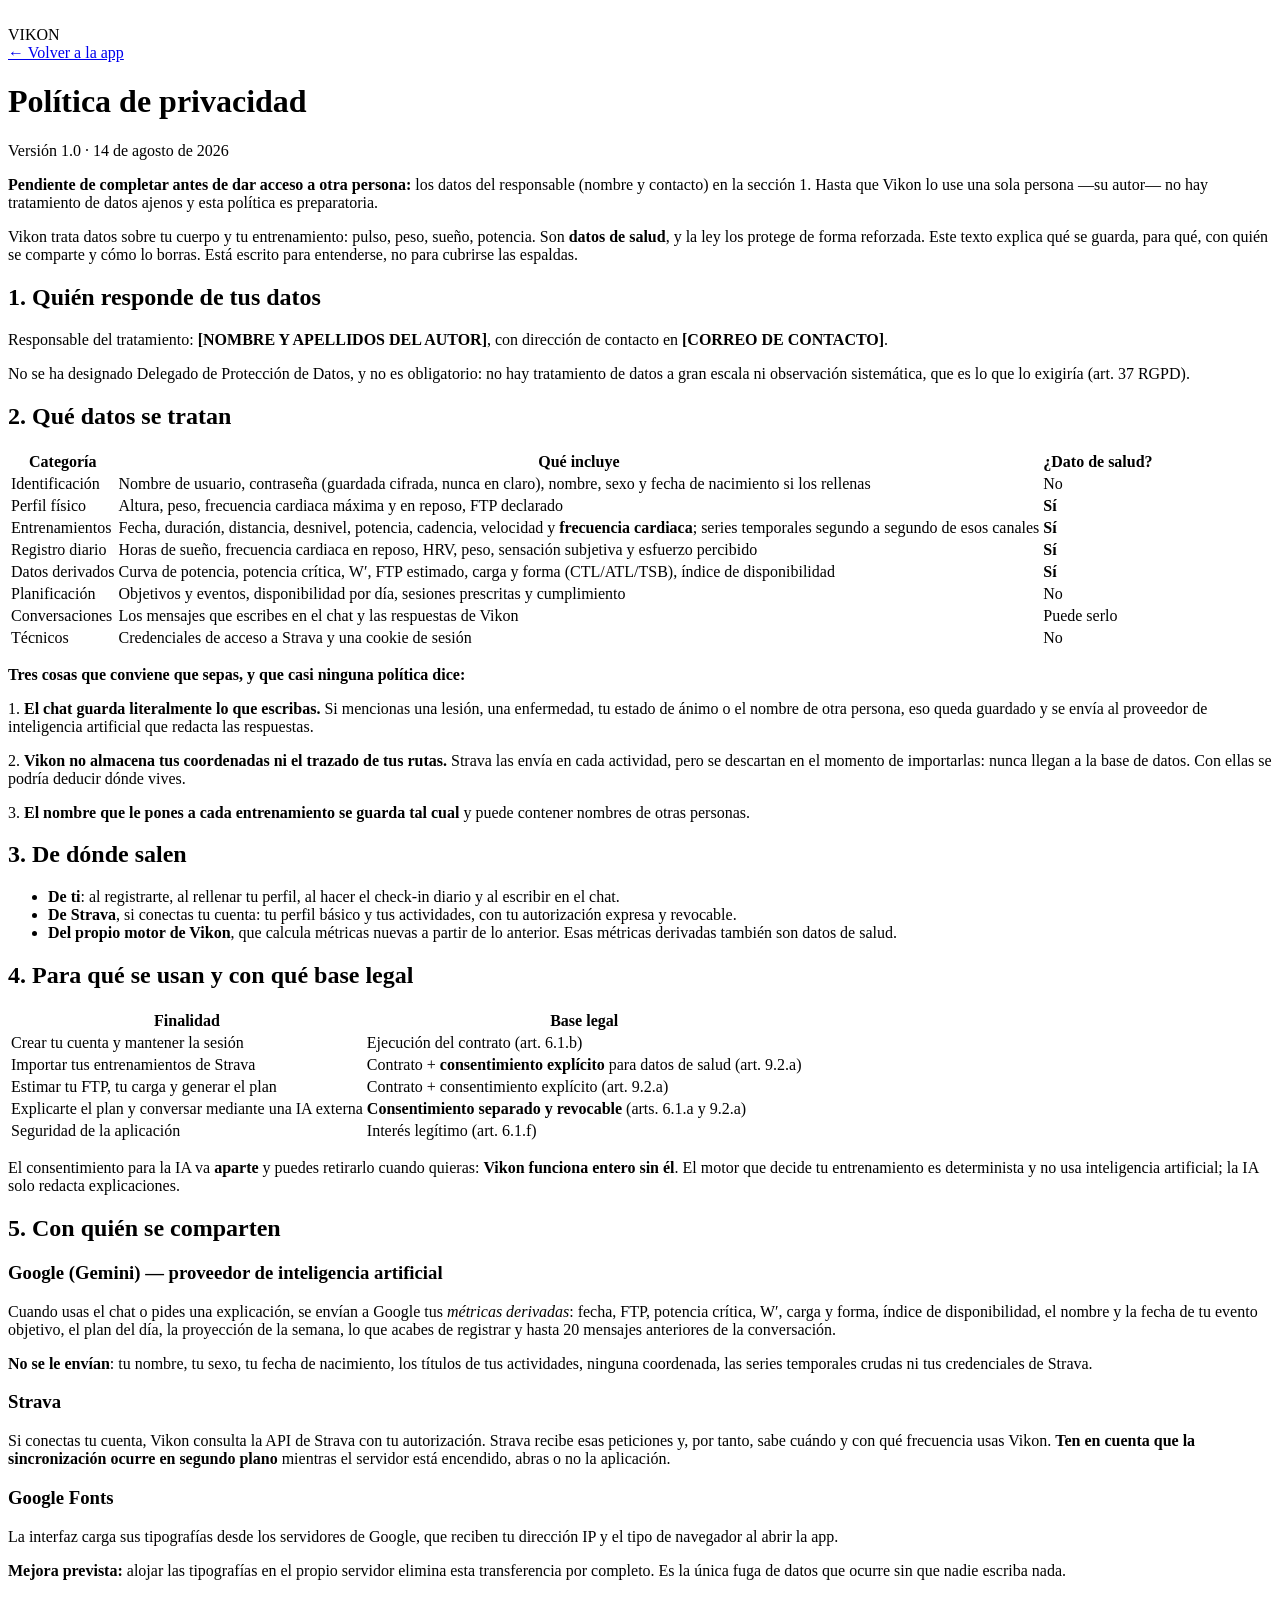
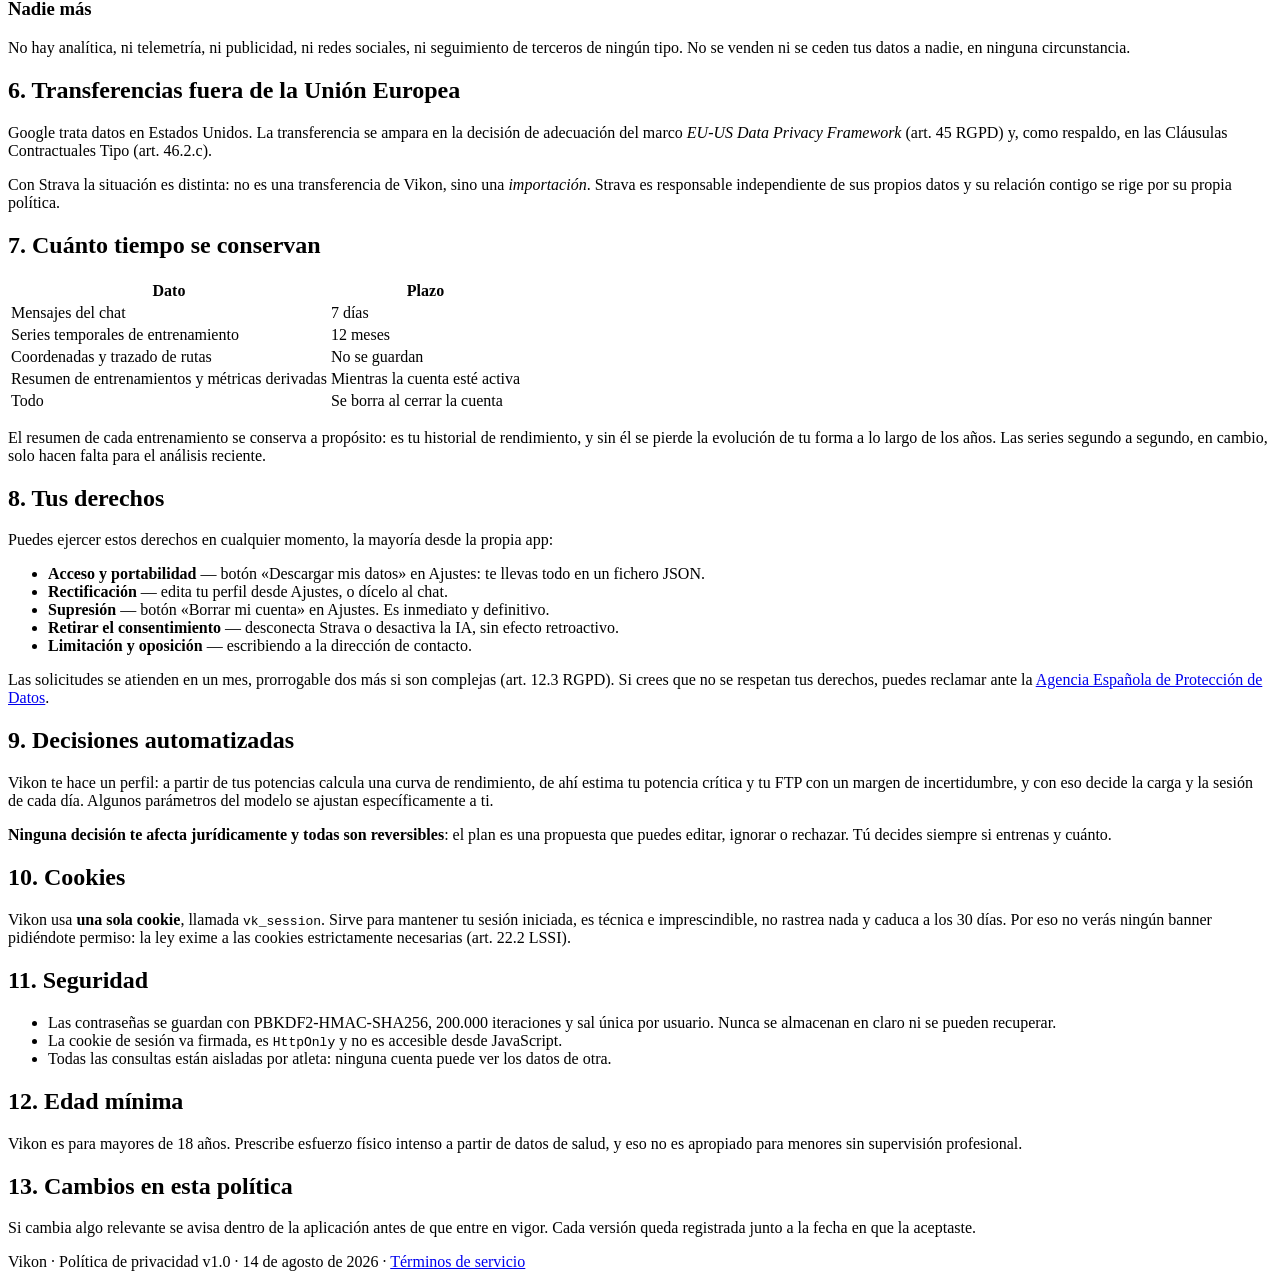
==== src/cycling_coach/web/static/privacidad.html @ ce25e0ec "Privacidad y derechos: fuera el GPS, la retención se aplica sola, y puedes llevarte o borrar tus dat" ====
<!doctype html>
<html lang="es">
<head>
  <meta charset="utf-8" />
  <meta name="viewport" content="width=device-width, initial-scale=1" />
  <title>Política de privacidad · Vikon</title>
  <link rel="icon" href="/static/favicon.ico" sizes="16x16 32x32 48x48" />
  <link rel="stylesheet" href="/static/legal.css?v=1" />
</head>
<body>
<div class="wrap">

  <header class="legal">
    <img src="/static/logo.png" alt="" />
    <div class="brand">VIKON</div>
    <div class="back"><a href="/">← Volver a la app</a></div>
  </header>

  <h1>Política de privacidad</h1>
  <p class="updated">Versión 1.0 · 14 de agosto de 2026</p>

  <div class="todo">
    <strong>Pendiente de completar antes de dar acceso a otra persona:</strong>
    los datos del responsable (nombre y contacto) en la sección 1. Hasta que
    Vikon lo use una sola persona —su autor— no hay tratamiento de datos ajenos
    y esta política es preparatoria.
  </div>

  <p>
    Vikon trata datos sobre tu cuerpo y tu entrenamiento: pulso, peso, sueño,
    potencia. Son <strong>datos de salud</strong>, y la ley los protege de forma
    reforzada. Este texto explica qué se guarda, para qué, con quién se comparte
    y cómo lo borras. Está escrito para entenderse, no para cubrirse las
    espaldas.
  </p>

  <h2>1. Quién responde de tus datos</h2>
  <p>
    Responsable del tratamiento: <strong>[NOMBRE Y APELLIDOS DEL AUTOR]</strong>,
    con dirección de contacto en <strong>[CORREO DE CONTACTO]</strong>.
  </p>
  <p>
    No se ha designado Delegado de Protección de Datos, y no es obligatorio: no
    hay tratamiento de datos a gran escala ni observación sistemática, que es lo
    que lo exigiría (art. 37 RGPD).
  </p>

  <h2>2. Qué datos se tratan</h2>
  <div class="tablewrap">
    <table>
      <thead>
        <tr><th>Categoría</th><th>Qué incluye</th><th>¿Dato de salud?</th></tr>
      </thead>
      <tbody>
        <tr>
          <td>Identificación</td>
          <td>Nombre de usuario, contraseña (guardada cifrada, nunca en claro), nombre, sexo y fecha de nacimiento si los rellenas</td>
          <td>No</td>
        </tr>
        <tr>
          <td>Perfil físico</td>
          <td>Altura, peso, frecuencia cardiaca máxima y en reposo, FTP declarado</td>
          <td><strong>Sí</strong></td>
        </tr>
        <tr>
          <td>Entrenamientos</td>
          <td>Fecha, duración, distancia, desnivel, potencia, cadencia, velocidad y <strong>frecuencia cardiaca</strong>; series temporales segundo a segundo de esos canales</td>
          <td><strong>Sí</strong></td>
        </tr>
        <tr>
          <td>Registro diario</td>
          <td>Horas de sueño, frecuencia cardiaca en reposo, HRV, peso, sensación subjetiva y esfuerzo percibido</td>
          <td><strong>Sí</strong></td>
        </tr>
        <tr>
          <td>Datos derivados</td>
          <td>Curva de potencia, potencia crítica, W′, FTP estimado, carga y forma (CTL/ATL/TSB), índice de disponibilidad</td>
          <td><strong>Sí</strong></td>
        </tr>
        <tr>
          <td>Planificación</td>
          <td>Objetivos y eventos, disponibilidad por día, sesiones prescritas y cumplimiento</td>
          <td>No</td>
        </tr>
        <tr>
          <td>Conversaciones</td>
          <td>Los mensajes que escribes en el chat y las respuestas de Vikon</td>
          <td>Puede serlo</td>
        </tr>
        <tr>
          <td>Técnicos</td>
          <td>Credenciales de acceso a Strava y una cookie de sesión</td>
          <td>No</td>
        </tr>
      </tbody>
    </table>
  </div>

  <div class="callout">
    <p><strong>Tres cosas que conviene que sepas, y que casi ninguna política dice:</strong></p>
    <p>
      1. <strong>El chat guarda literalmente lo que escribas.</strong> Si
      mencionas una lesión, una enfermedad, tu estado de ánimo o el nombre de
      otra persona, eso queda guardado y se envía al proveedor de inteligencia
      artificial que redacta las respuestas.
    </p>
    <p>
      2. <strong>Vikon no almacena tus coordenadas ni el trazado de tus
      rutas.</strong> Strava las envía en cada actividad, pero se descartan en
      el momento de importarlas: nunca llegan a la base de datos. Con ellas se
      podría deducir dónde vives.
    </p>
    <p>
      3. <strong>El nombre que le pones a cada entrenamiento se guarda tal
      cual</strong> y puede contener nombres de otras personas.
    </p>
  </div>

  <h2>3. De dónde salen</h2>
  <ul>
    <li><strong>De ti</strong>: al registrarte, al rellenar tu perfil, al hacer el check-in diario y al escribir en el chat.</li>
    <li><strong>De Strava</strong>, si conectas tu cuenta: tu perfil básico y tus actividades, con tu autorización expresa y revocable.</li>
    <li><strong>Del propio motor de Vikon</strong>, que calcula métricas nuevas a partir de lo anterior. Esas métricas derivadas también son datos de salud.</li>
  </ul>

  <h2>4. Para qué se usan y con qué base legal</h2>
  <div class="tablewrap">
    <table>
      <thead>
        <tr><th>Finalidad</th><th>Base legal</th></tr>
      </thead>
      <tbody>
        <tr><td>Crear tu cuenta y mantener la sesión</td><td>Ejecución del contrato (art. 6.1.b)</td></tr>
        <tr><td>Importar tus entrenamientos de Strava</td><td>Contrato + <strong>consentimiento explícito</strong> para datos de salud (art. 9.2.a)</td></tr>
        <tr><td>Estimar tu FTP, tu carga y generar el plan</td><td>Contrato + consentimiento explícito (art. 9.2.a)</td></tr>
        <tr><td>Explicarte el plan y conversar mediante una IA externa</td><td><strong>Consentimiento separado y revocable</strong> (arts. 6.1.a y 9.2.a)</td></tr>
        <tr><td>Seguridad de la aplicación</td><td>Interés legítimo (art. 6.1.f)</td></tr>
      </tbody>
    </table>
  </div>
  <p>
    El consentimiento para la IA va <strong>aparte</strong> y puedes retirarlo
    cuando quieras: <strong>Vikon funciona entero sin él</strong>. El motor que
    decide tu entrenamiento es determinista y no usa inteligencia artificial; la
    IA solo redacta explicaciones.
  </p>

  <h2>5. Con quién se comparten</h2>
  <h3>Google (Gemini) — proveedor de inteligencia artificial</h3>
  <p>
    Cuando usas el chat o pides una explicación, se envían a Google tus
    <em>métricas derivadas</em>: fecha, FTP, potencia crítica, W′, carga y forma,
    índice de disponibilidad, el nombre y la fecha de tu evento objetivo, el plan
    del día, la proyección de la semana, lo que acabes de registrar y hasta 20
    mensajes anteriores de la conversación.
  </p>
  <p>
    <strong>No se le envían</strong>: tu nombre, tu sexo, tu fecha de nacimiento,
    los títulos de tus actividades, ninguna coordenada, las series temporales
    crudas ni tus credenciales de Strava.
  </p>
  <h3>Strava</h3>
  <p>
    Si conectas tu cuenta, Vikon consulta la API de Strava con tu autorización.
    Strava recibe esas peticiones y, por tanto, sabe cuándo y con qué frecuencia
    usas Vikon. <strong>Ten en cuenta que la sincronización ocurre en segundo
    plano</strong> mientras el servidor está encendido, abras o no la aplicación.
  </p>
  <h3>Google Fonts</h3>
  <p>
    La interfaz carga sus tipografías desde los servidores de Google, que reciben
    tu dirección IP y el tipo de navegador al abrir la app.
  </p>
  <div class="todo">
    <strong>Mejora prevista:</strong> alojar las tipografías en el propio
    servidor elimina esta transferencia por completo. Es la única fuga de datos
    que ocurre sin que nadie escriba nada.
  </div>
  <h3>Nadie más</h3>
  <p>
    No hay analítica, ni telemetría, ni publicidad, ni redes sociales, ni
    seguimiento de terceros de ningún tipo. No se venden ni se ceden tus datos a
    nadie, en ninguna circunstancia.
  </p>

  <h2>6. Transferencias fuera de la Unión Europea</h2>
  <p>
    Google trata datos en Estados Unidos. La transferencia se ampara en la
    decisión de adecuación del marco <em>EU-US Data Privacy Framework</em>
    (art. 45 RGPD) y, como respaldo, en las Cláusulas Contractuales Tipo
    (art. 46.2.c).
  </p>
  <p>
    Con Strava la situación es distinta: no es una transferencia de Vikon, sino
    una <em>importación</em>. Strava es responsable independiente de sus propios
    datos y su relación contigo se rige por su propia política.
  </p>

  <h2>7. Cuánto tiempo se conservan</h2>
  <div class="tablewrap">
    <table>
      <thead><tr><th>Dato</th><th>Plazo</th></tr></thead>
      <tbody>
        <tr><td>Mensajes del chat</td><td>7 días</td></tr>
        <tr><td>Series temporales de entrenamiento</td><td>12 meses</td></tr>
        <tr><td>Coordenadas y trazado de rutas</td><td>No se guardan</td></tr>
        <tr><td>Resumen de entrenamientos y métricas derivadas</td><td>Mientras la cuenta esté activa</td></tr>
        <tr><td>Todo</td><td>Se borra al cerrar la cuenta</td></tr>
      </tbody>
    </table>
  </div>
  <p>
    El resumen de cada entrenamiento se conserva a propósito: es tu historial de
    rendimiento, y sin él se pierde la evolución de tu forma a lo largo de los
    años. Las series segundo a segundo, en cambio, solo hacen falta para el
    análisis reciente.
  </p>

  <h2>8. Tus derechos</h2>
  <p>Puedes ejercer estos derechos en cualquier momento, la mayoría desde la propia app:</p>
  <ul>
    <li><strong>Acceso y portabilidad</strong> — botón «Descargar mis datos» en Ajustes: te llevas todo en un fichero JSON.</li>
    <li><strong>Rectificación</strong> — edita tu perfil desde Ajustes, o dícelo al chat.</li>
    <li><strong>Supresión</strong> — botón «Borrar mi cuenta» en Ajustes. Es inmediato y definitivo.</li>
    <li><strong>Retirar el consentimiento</strong> — desconecta Strava o desactiva la IA, sin efecto retroactivo.</li>
    <li><strong>Limitación y oposición</strong> — escribiendo a la dirección de contacto.</li>
  </ul>
  <p>
    Las solicitudes se atienden en un mes, prorrogable dos más si son complejas
    (art. 12.3 RGPD). Si crees que no se respetan tus derechos, puedes reclamar
    ante la <a href="https://www.aepd.es" target="_blank" rel="noopener">Agencia
    Española de Protección de Datos</a>.
  </p>

  <h2>9. Decisiones automatizadas</h2>
  <p>
    Vikon te hace un perfil: a partir de tus potencias calcula una curva de
    rendimiento, de ahí estima tu potencia crítica y tu FTP con un margen de
    incertidumbre, y con eso decide la carga y la sesión de cada día. Algunos
    parámetros del modelo se ajustan específicamente a ti.
  </p>
  <p>
    <strong>Ninguna decisión te afecta jurídicamente y todas son
    reversibles</strong>: el plan es una propuesta que puedes editar, ignorar o
    rechazar. Tú decides siempre si entrenas y cuánto.
  </p>

  <h2>10. Cookies</h2>
  <p>
    Vikon usa <strong>una sola cookie</strong>, llamada <code>vk_session</code>.
    Sirve para mantener tu sesión iniciada, es técnica e imprescindible, no
    rastrea nada y caduca a los 30 días. Por eso no verás ningún banner
    pidiéndote permiso: la ley exime a las cookies estrictamente necesarias
    (art. 22.2 LSSI).
  </p>

  <h2>11. Seguridad</h2>
  <ul>
    <li>Las contraseñas se guardan con PBKDF2-HMAC-SHA256, 200.000 iteraciones y sal única por usuario. Nunca se almacenan en claro ni se pueden recuperar.</li>
    <li>La cookie de sesión va firmada, es <code>HttpOnly</code> y no es accesible desde JavaScript.</li>
    <li>Todas las consultas están aisladas por atleta: ninguna cuenta puede ver los datos de otra.</li>
  </ul>

  <h2>12. Edad mínima</h2>
  <p>
    Vikon es para mayores de 18 años. Prescribe esfuerzo físico intenso a partir
    de datos de salud, y eso no es apropiado para menores sin supervisión
    profesional.
  </p>

  <h2>13. Cambios en esta política</h2>
  <p>
    Si cambia algo relevante se avisa dentro de la aplicación antes de que entre
    en vigor. Cada versión queda registrada junto a la fecha en que la aceptaste.
  </p>

  <footer class="legal">
    Vikon · Política de privacidad v1.0 · 14 de agosto de 2026 ·
    <a href="/static/terminos.html">Términos de servicio</a>
  </footer>

</div>
</body>
</html>
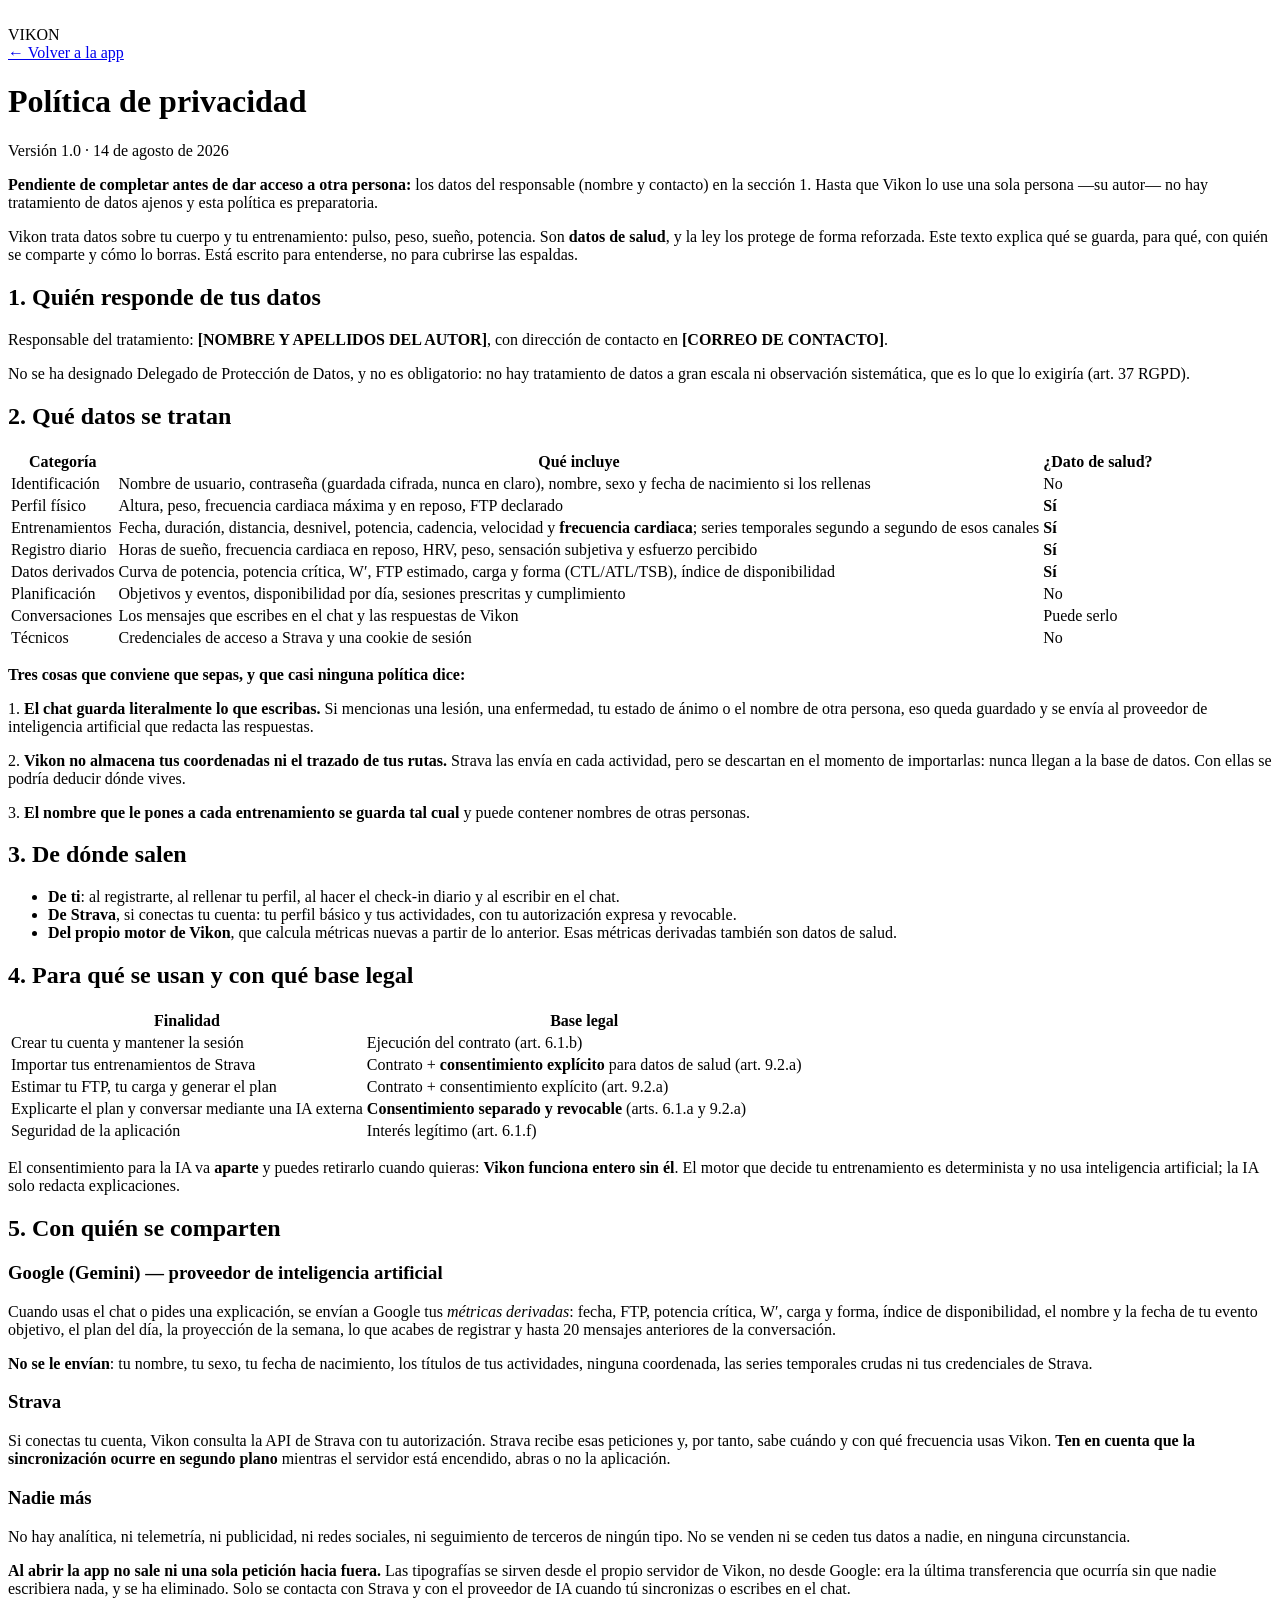
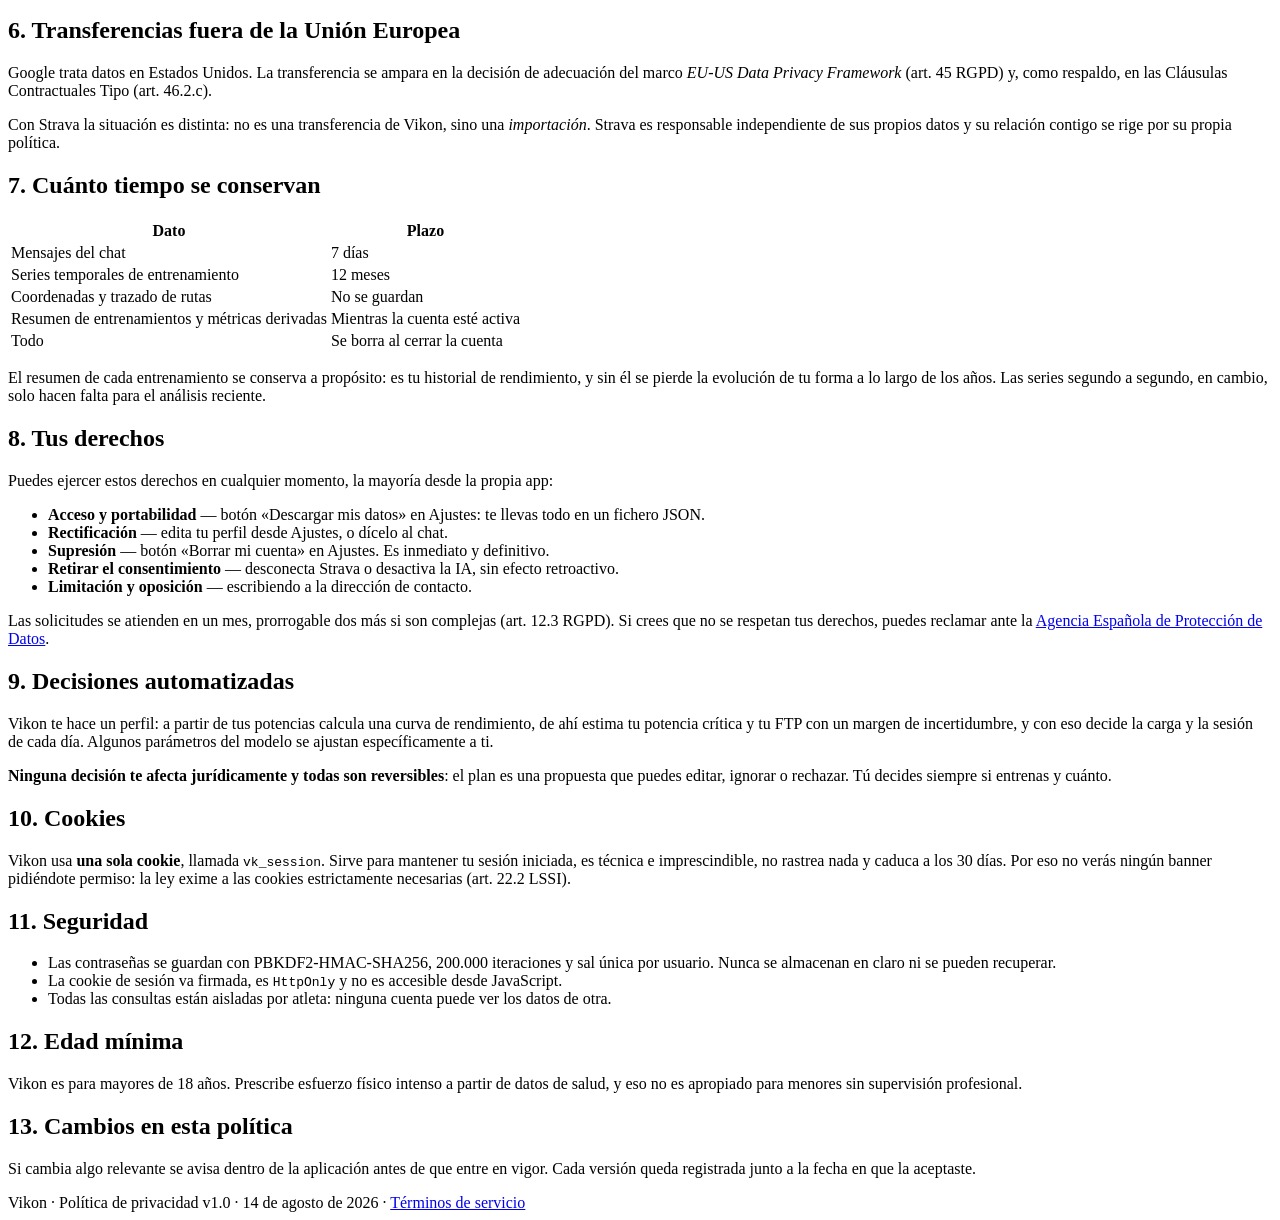
==== commit 7f12923f: "Sistema de diseño v2: instrumento colorido, y las tipografías dejan de ser de Google Adopción comple" ====
--- a/src/cycling_coach/web/static/privacidad.html
+++ b/src/cycling_coach/web/static/privacidad.html
@@ -5,7 +5,7 @@
   <meta name="viewport" content="width=device-width, initial-scale=1" />
   <title>Política de privacidad · Vikon</title>
   <link rel="icon" href="/static/favicon.ico" sizes="16x16 32x32 48x48" />
-  <link rel="stylesheet" href="/static/legal.css?v=1" />
+  <link rel="stylesheet" href="/static/legal.css?v=2" />
 </head>
 <body>
 <div class="wrap">
@@ -166,21 +166,18 @@
     usas Vikon. <strong>Ten en cuenta que la sincronización ocurre en segundo
     plano</strong> mientras el servidor está encendido, abras o no la aplicación.
   </p>
-  <h3>Google Fonts</h3>
-  <p>
-    La interfaz carga sus tipografías desde los servidores de Google, que reciben
-    tu dirección IP y el tipo de navegador al abrir la app.
-  </p>
-  <div class="todo">
-    <strong>Mejora prevista:</strong> alojar las tipografías en el propio
-    servidor elimina esta transferencia por completo. Es la única fuga de datos
-    que ocurre sin que nadie escriba nada.
-  </div>
   <h3>Nadie más</h3>
   <p>
     No hay analítica, ni telemetría, ni publicidad, ni redes sociales, ni
     seguimiento de terceros de ningún tipo. No se venden ni se ceden tus datos a
     nadie, en ninguna circunstancia.
+  </p>
+  <p>
+    <strong>Al abrir la app no sale ni una sola petición hacia fuera.</strong>
+    Las tipografías se sirven desde el propio servidor de Vikon, no desde Google:
+    era la última transferencia que ocurría sin que nadie escribiera nada, y se
+    ha eliminado. Solo se contacta con Strava y con el proveedor de IA cuando tú
+    sincronizas o escribes en el chat.
   </p>
 
   <h2>6. Transferencias fuera de la Unión Europea</h2>
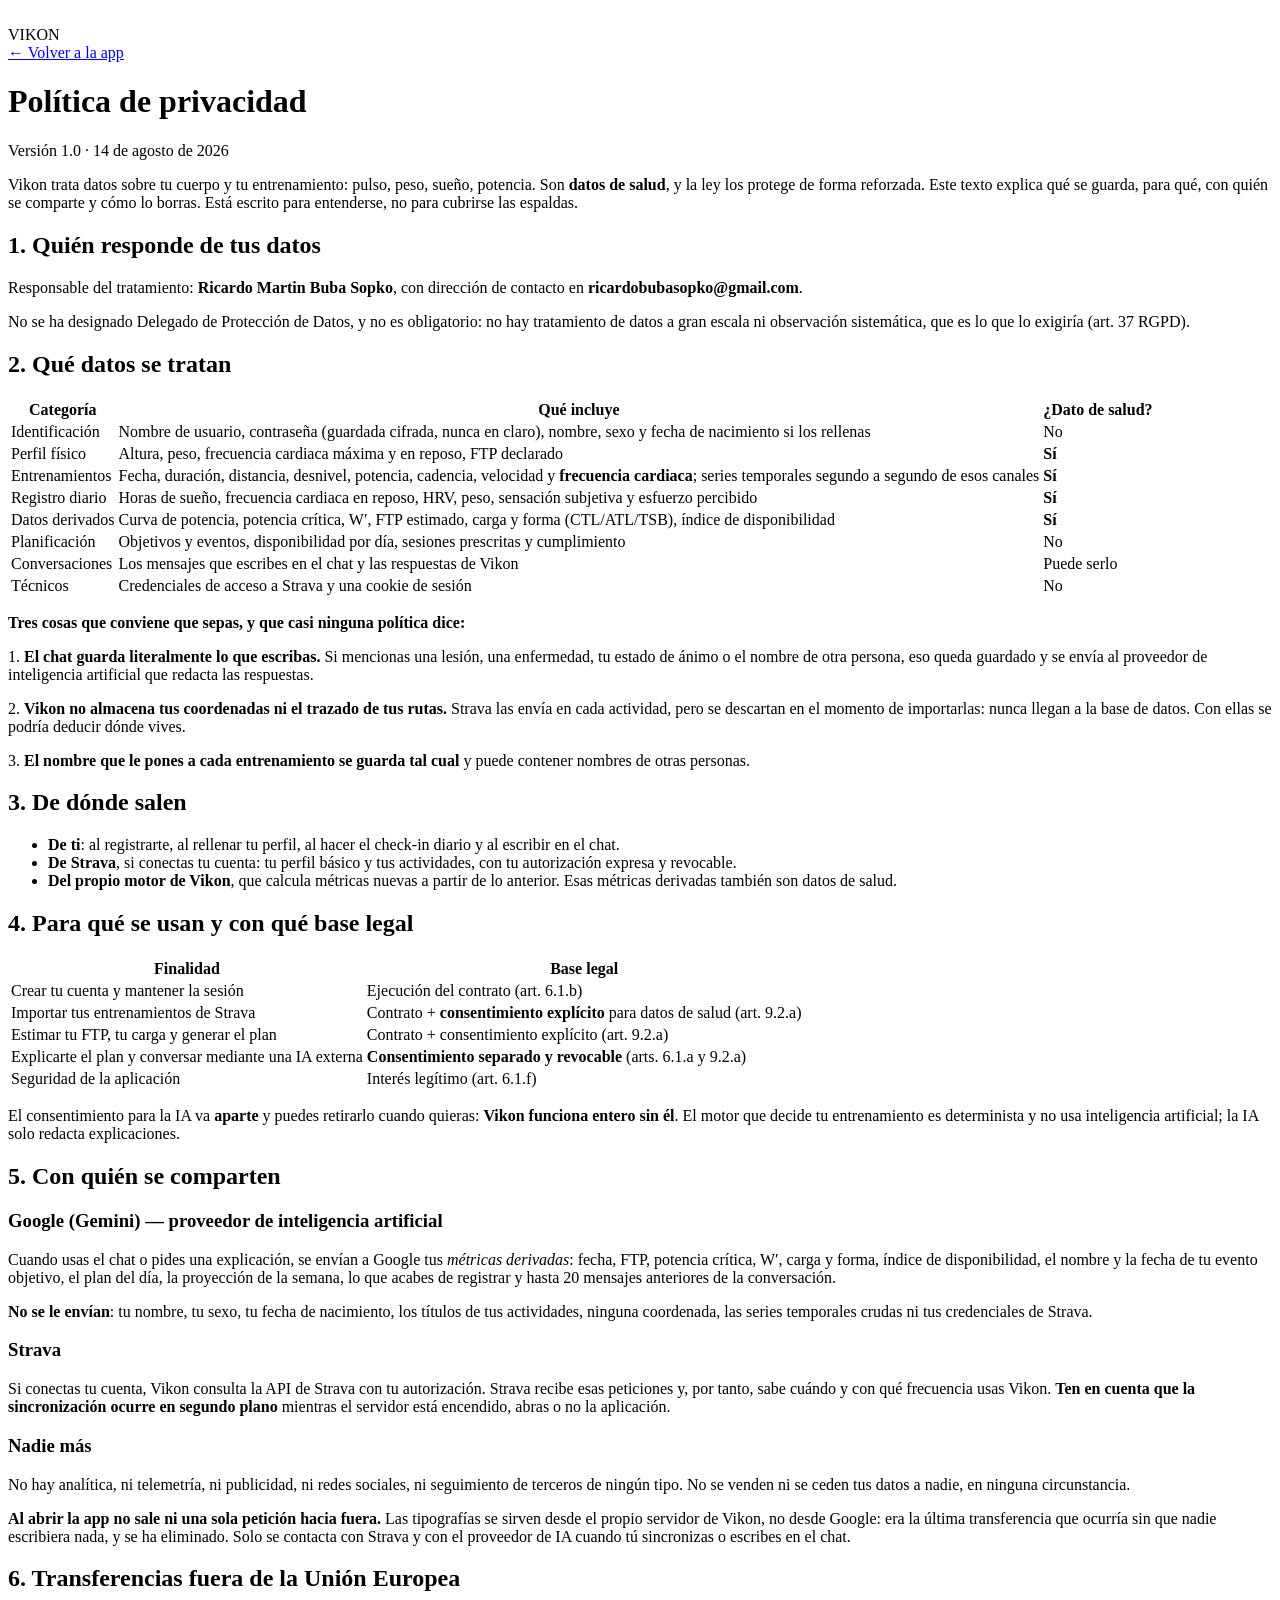
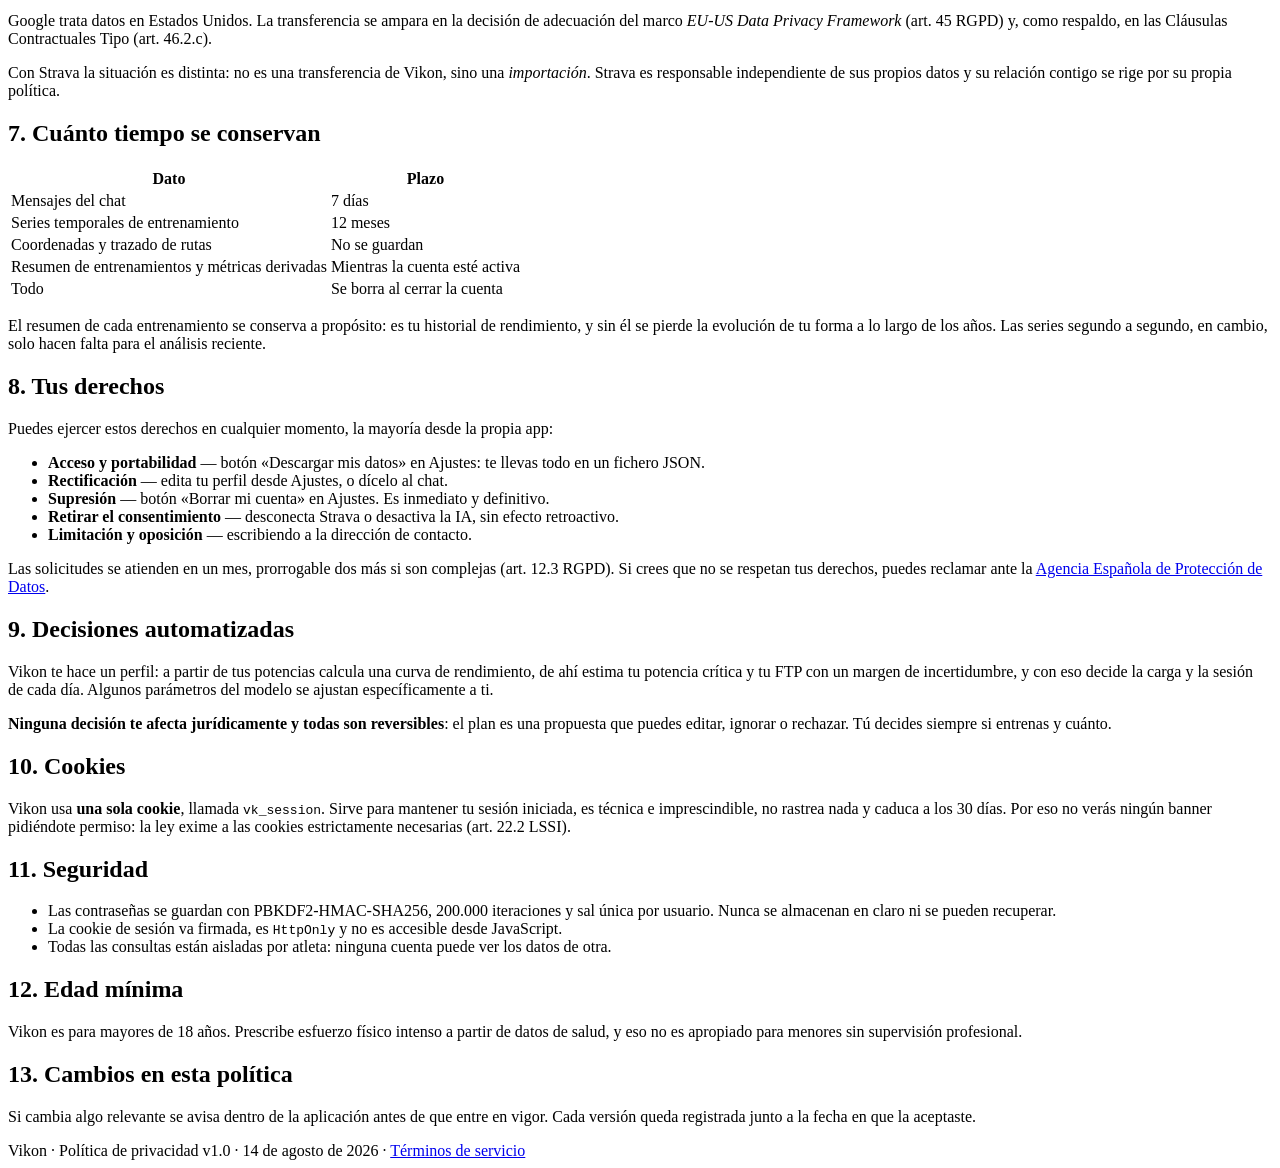
==== commit 0e0fd5a6: "Limpieza para portfolio: fuera bocetos de logo y el PDF desactualizado, legales completos El PDF del" ====
--- a/src/cycling_coach/web/static/privacidad.html
+++ b/src/cycling_coach/web/static/privacidad.html
@@ -19,13 +19,6 @@
   <h1>Política de privacidad</h1>
   <p class="updated">Versión 1.0 · 14 de agosto de 2026</p>
 
-  <div class="todo">
-    <strong>Pendiente de completar antes de dar acceso a otra persona:</strong>
-    los datos del responsable (nombre y contacto) en la sección 1. Hasta que
-    Vikon lo use una sola persona —su autor— no hay tratamiento de datos ajenos
-    y esta política es preparatoria.
-  </div>
-
   <p>
     Vikon trata datos sobre tu cuerpo y tu entrenamiento: pulso, peso, sueño,
     potencia. Son <strong>datos de salud</strong>, y la ley los protege de forma
@@ -36,8 +29,8 @@
 
   <h2>1. Quién responde de tus datos</h2>
   <p>
-    Responsable del tratamiento: <strong>[NOMBRE Y APELLIDOS DEL AUTOR]</strong>,
-    con dirección de contacto en <strong>[CORREO DE CONTACTO]</strong>.
+    Responsable del tratamiento: <strong>Ricardo Martin Buba Sopko</strong>,
+    con dirección de contacto en <strong>ricardobubasopko@gmail.com</strong>.
   </p>
   <p>
     No se ha designado Delegado de Protección de Datos, y no es obligatorio: no
